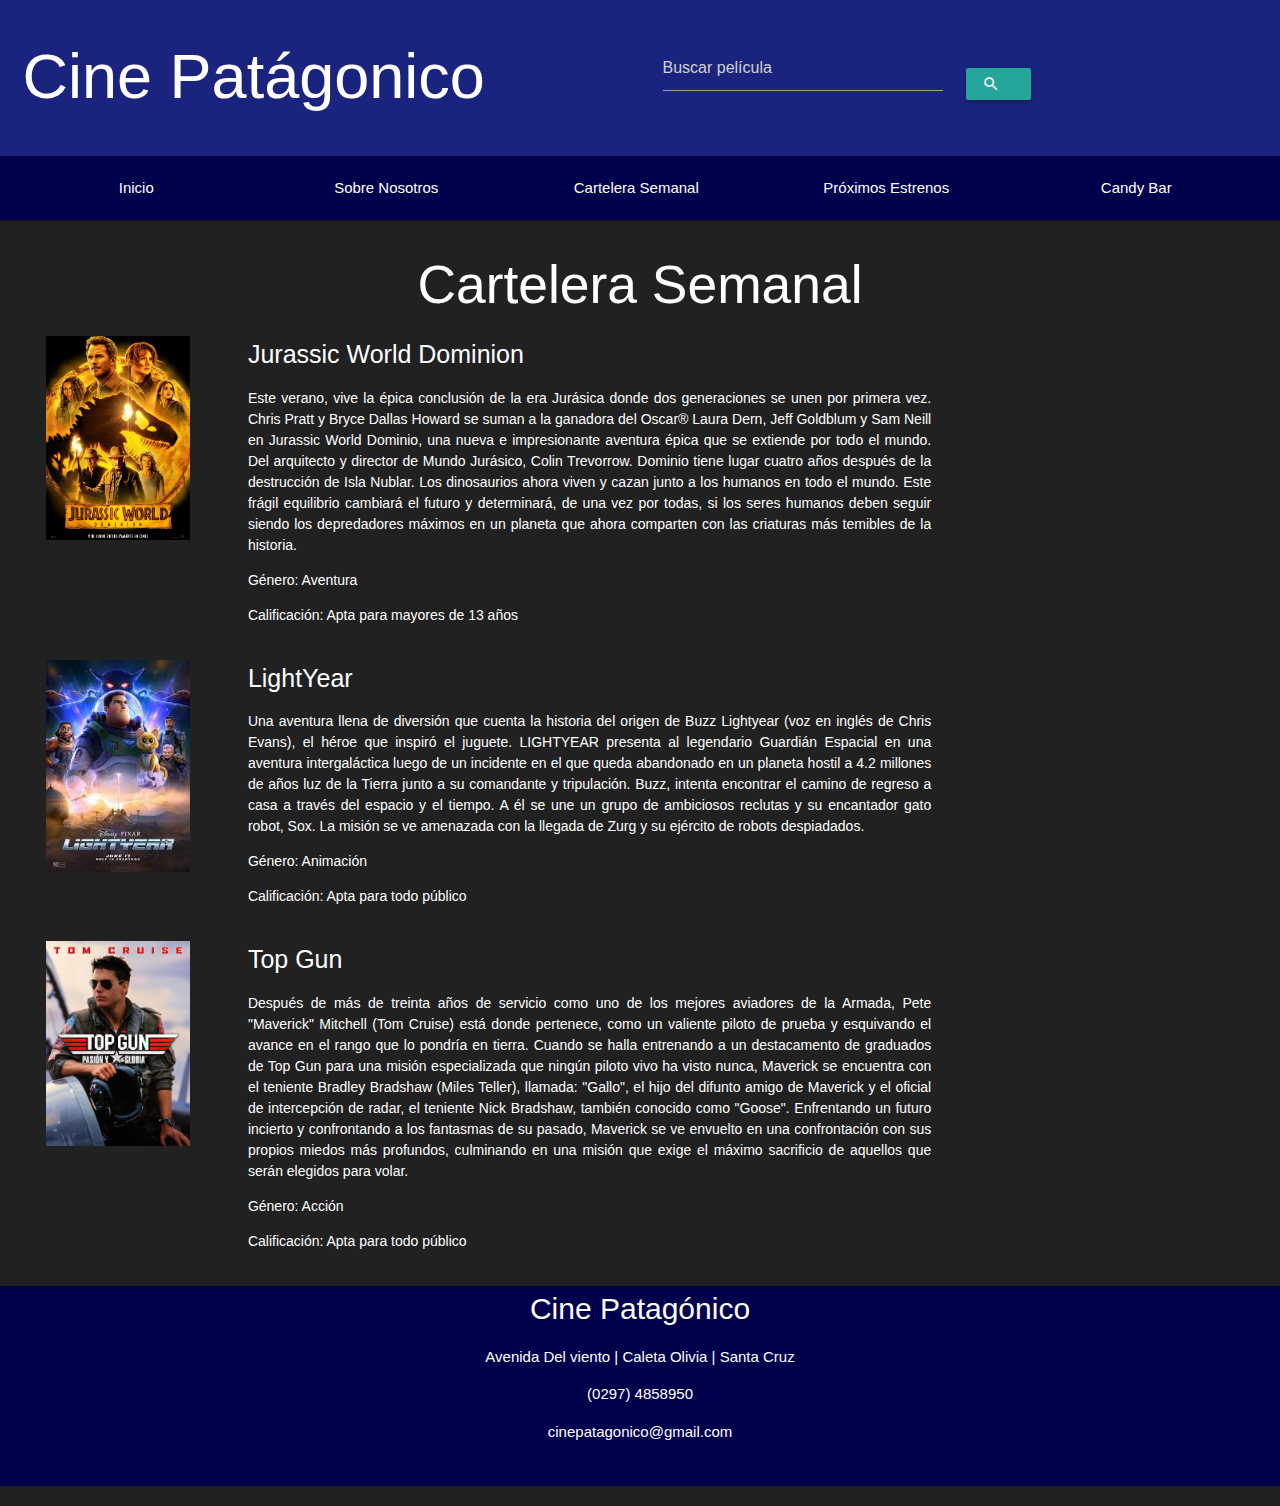
==== cartelera.html @ 40eb0343 "Add files via upload" ====
<!DOCTYPE html>
<html lang="en">
<head>
    <meta name="viewport" content="width=device-width, initial-scale=1.0, user-scalable=no, minimum-scale=1.0, maxim-scale=1.0">
    <link rel="stylesheet" type="text/css" href="css/estilos1.css">  
    <link href="https://fonts.googleapis.com/icon?family=Material+Icons" rel="stylesheet">
    <!-- Compiled and minified CSS -->
    <link rel="stylesheet" href="https://cdnjs.cloudflare.com/ajax/libs/materialize/1.0.0/css/materialize.min.css">

    <!-- Compiled and minified JavaScript -->
    <script src="https://cdnjs.cloudflare.com/ajax/libs/materialize/1.0.0/js/materialize.min.js"></script>
            
    <meta http-equiv="X-UA-Compatible" content="IE=edge">
    <meta name="viewport" content="width=device-width, initial-scale=1.0">
    <title>Cine Patágonico</title>
</head>
<body>
    <header>
   
        <div class="row">
           <div class="col l12 m12 s12">
               <div class="logo col l6  m6 s6">
                  <h1> Cine Patágonico</h1> 
               </div>

           <div class="buscador col l6  m6 s6">
               <br>
               <br>
               <div class=" formu col l6  m6 s6">
                  <input placeholder="Buscar película" id="fbuscarPelicula" type="text" class="validate">
                  
               </div>
               <div class=" boton col l6  m6 s6">
                   <br>
                  <a href="peliculas.html" class="waves-effect waves-light btn-small "><i class="material-icons left">search</i></a>
               </div>
               
          </div>
           
        </div>
      </div>
      <div class="row">
              <nav  class="menu col l12">
                  <ul >
                    <li> <a href="index.html">Inicio </a></li> 
                    <li> <a href="sobrenosotros.html"> Sobre Nosotros </a></li> 
                    <li> <a href="cartelera.html">Cartelera Semanal </a></li> 
                    <li> <a href="proxestrenos.html">Próximos Estrenos</a></li>
                    <li> <a href="candybar.html">Candy Bar </a></li>
                  </ul>
             </nav> 
          </div>
 </header>  
  <h2> Cartelera Semanal</h2>

  <div class="contenido">

<div class="carteleraSem">
     <div class="row ">
        <div class="col l2">
            <img src="img/jurasik.webp" href="jurassic.html">

        </div>
        <div class="col l7">
            <strong >Jurassic World Dominion</strong> 
           <p> Este verano, vive la épica conclusión de la era Jurásica donde dos generaciones se unen por primera vez. Chris Pratt y Bryce Dallas Howard se suman a la ganadora del Oscar® Laura Dern, Jeff Goldblum y Sam Neill en Jurassic World Dominio, una nueva e impresionante aventura épica que se extiende por todo el mundo. Del arquitecto y director de Mundo Jurásico, Colin Trevorrow. Dominio tiene lugar cuatro años después de la destrucción de Isla Nublar. Los dinosaurios ahora viven y cazan junto a los humanos en todo el mundo. Este frágil equilibrio cambiará el futuro y determinará, de una vez por todas, si los seres humanos deben seguir siendo los depredadores máximos en un planeta que ahora comparten con las criaturas más temibles de la historia.</p>
           <p>Género: Aventura</p> 
            <p>Calificación: Apta para mayores de 13 años</p>
        </div>
     </div>
     <div class="row">
        <div class="col l2">
            <img src="img/buzz2.jpg" href="buzz.html">
            

        </div>
         <div class="col l7">
            <strong> LightYear</strong> 
            <p>Una aventura llena de diversión que cuenta la historia del origen de Buzz Lightyear (voz en inglés de Chris Evans), el héroe que inspiró el juguete. LIGHTYEAR presenta al legendario Guardián Espacial en una aventura intergaláctica luego de un incidente en el que queda abandonado en un planeta hostil a 4.2 millones de años luz de la Tierra junto a su comandante y tripulación. Buzz, intenta encontrar el camino de regreso a casa a través del espacio y el tiempo. A él se une un grupo de ambiciosos reclutas y su encantador gato robot, Sox. La misión se ve amenazada con la llegada de Zurg y su ejército de robots despiadados.</p>
            <p>Género: Animación</p> 
            <p>Calificación: Apta para todo público</p>
         </div>
     </div>

     <div class="row">
        <div class="col l2">
            <img src="img/topgun.jpg" href="topgun.html">

        </div>
        <div class="col l7">
            <strong> Top Gun </strong> 
            <p> Después de más de treinta años de servicio como uno de los mejores aviadores de la Armada, Pete "Maverick" Mitchell (Tom Cruise) está donde pertenece, como un valiente piloto de prueba y esquivando el avance en el rango que lo pondría en tierra. Cuando se halla entrenando a un destacamento de graduados de Top Gun para una misión especializada que ningún piloto vivo ha visto nunca, Maverick se encuentra con el teniente Bradley Bradshaw (Miles Teller), llamada: "Gallo", el hijo del difunto amigo de Maverick y el oficial de intercepción de radar, el teniente Nick Bradshaw, también conocido como "Goose". Enfrentando un futuro incierto y confrontando a los fantasmas de su pasado, Maverick se ve envuelto en una confrontación con sus propios miedos más profundos, culminando en una misión que exige el máximo sacrificio de aquellos que serán elegidos para volar.</p>
            <p>Género: Acción</p> 
            <p>Calificación: Apta para todo público</p>

        </div>
    </div>
</div>
</div>









<div class="row">
    <div class=" col l12 piepagina">
        <div class="col l4 info  pull-l4 ">
           <strong>Cine Patagónico</strong> 
           <br>
           <p>Avenida Del viento | Caleta Olivia | Santa Cruz </p>
            <p>(0297) 4858950  </p>
           <p>cinepatagonico@gmail.com </p> 
        </div>
        
    </div>
   </div>
</body>
</html>
---- css/estilos1.css ----
header{
	width: 100%;
	height: 100%;
	left: 0;
	top: 0;
	background-color:#1a237e;
	
}

h1{
  color: white;
  font-size: 30px;
  font-family: Arial;
}
h2{
	color: white;
	font-size: 15px;
	font-family: Arial;
}


footer{
	height: 100%;
	width: 120px;
	
	left: 0;
	top: 0;
}




.logo{
	background-color: ;
	

}

body{
	background-color:#212121 ;
}

.buscador{
	background-color:;
	



}

.menu{
	background-color: #00004d;
;
	
}
.menu li{
	text-align: center;
	list-style: none;
	color: white;
	background-color: #00004d;
	transition: all 300ms;
	display: block;
	width: 250px;
	cursor: pointer;
}

.menu li:hover{
	background: #000066;
	
}

.boton{
	
}

.slider {
    width: 100%;
	height: 200%;
    margin: auto;
 
}

.slider ul{
    display: flex;
    padding: 0;
    width: 400%;


    animation: cambio 10s infinite alternate linear;
}

.slider li{
    width: 100%;
    list-style: none;
	height: 100%;
}

.slider img{
    width: 100%;

    height: calc( 400px + 3em);
}

@keyframes cambio{
    0% {margin-left: 0;}
    20% {margin-left: 0;}

    25% {margin-left: -100%;}
    45% {margin-left: -100%;}

    50% {margin-left: -200%;}
    70% {margin-left: -200%;}

    75% {margin-left: -300%;}
    100% {margin-left: -300%;}
}

h2{
	font-size: 5px;
	color: white;
	text-align: center;
}

.contenido p{
	color:white;
	font-family: Arial, Helvetica, sans-serif;
	font-size: 14px;
	text-align: justify;
}
.contenido{
	

	margin-left:35px;
	margin-right:35px;
	margin-top: 0px;
	margin-bottom: 0px;
}

#p{
	text-align:justify
}

.piepagina{
	background-color: #00004d;
	display: flex;
	width: 100%;
	height: 200px;

}
.info {
	
	text-align: center;
	color:white;
	
	
}
.info strong{
	font-size: 30px;

}

.slider h2{
	font-size: 30px;
	font-family:'Franklin Gothic Medium', 'Arial Narrow', Arial, sans-serif;
}

.combos img{
	width: 100%;
	height: 100%;
}

.combos img:hover{
	width: 103%;
	height: 103%;

	
}
.combos h2{
	font-size: 30px;
	font-family:'Franklin Gothic Medium', 'Arial Narrow', Arial, sans-serif;
}

.proxestrenos img{
	width: 100%;
}

.proxestrenos img:hover{
	width: 103%;
	height: 103%;

	
}
.proxestrenos h2{
	font-size: 30px;
	font-family:'Franklin Gothic Medium', 'Arial Narrow', Arial, sans-serif;
}

.carteleraSem
{
	color:white;
}

.carteleraSem img{
	width: 80%;
	height: 80%;

}
.carteleraSem strong{
	font-size: 25px;
}
.carteleraSem{
	text-align: justify;
}

.proxestrenos strong{
	font-size: 25px;
	color:white;

}

.jurassic img{
	width: 100%;
	height: 100%;
}

.topgun img{
	width: 100%;
	height: 100%;

}
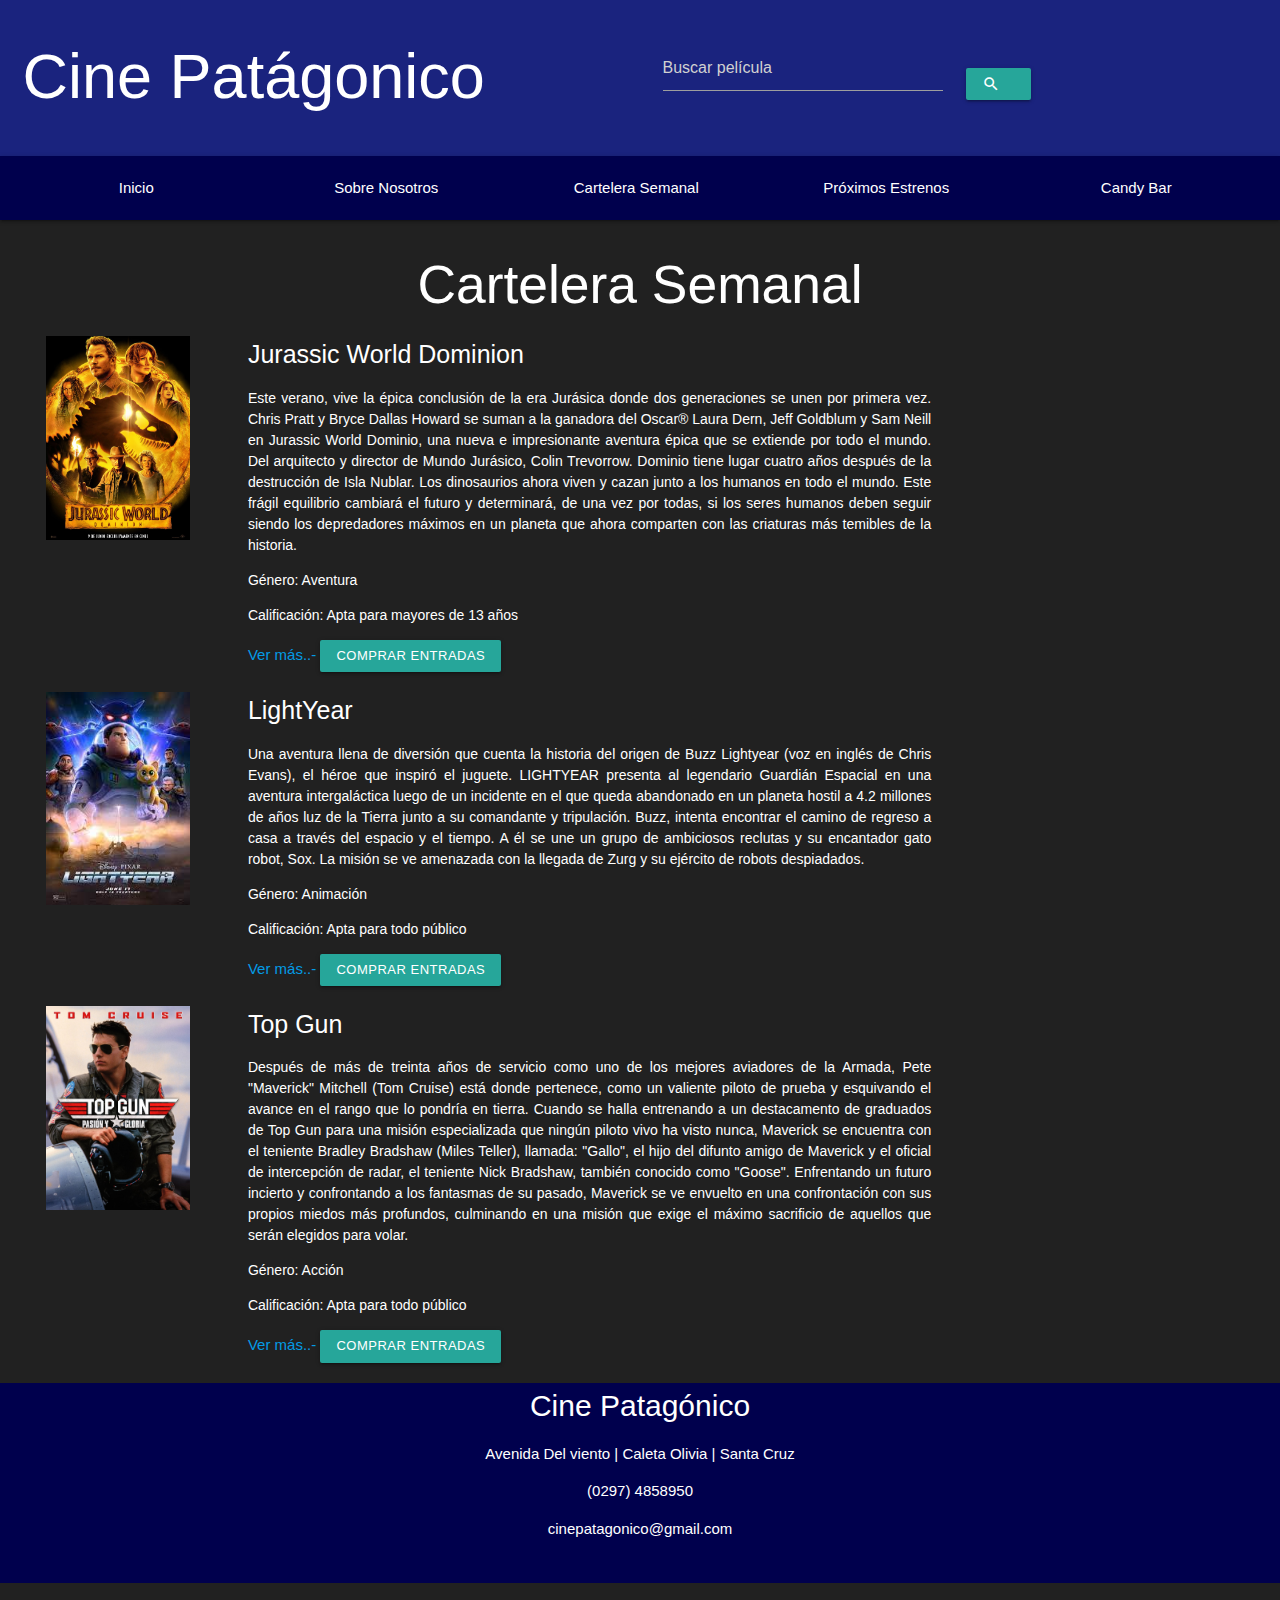
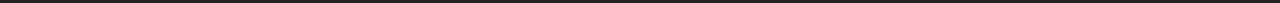
==== commit 42736c80: "Update cartelera.html" ====
--- a/cartelera.html
+++ b/cartelera.html
@@ -58,7 +58,7 @@
 <div class="carteleraSem">
      <div class="row ">
         <div class="col l2">
-            <img src="img/jurasik.webp" href="jurassic.html">
+            <img src="img/jurasik.webp" >
 
         </div>
         <div class="col l7">
@@ -66,6 +66,8 @@
            <p> Este verano, vive la épica conclusión de la era Jurásica donde dos generaciones se unen por primera vez. Chris Pratt y Bryce Dallas Howard se suman a la ganadora del Oscar® Laura Dern, Jeff Goldblum y Sam Neill en Jurassic World Dominio, una nueva e impresionante aventura épica que se extiende por todo el mundo. Del arquitecto y director de Mundo Jurásico, Colin Trevorrow. Dominio tiene lugar cuatro años después de la destrucción de Isla Nublar. Los dinosaurios ahora viven y cazan junto a los humanos en todo el mundo. Este frágil equilibrio cambiará el futuro y determinará, de una vez por todas, si los seres humanos deben seguir siendo los depredadores máximos en un planeta que ahora comparten con las criaturas más temibles de la historia.</p>
            <p>Género: Aventura</p> 
             <p>Calificación: Apta para mayores de 13 años</p>
+            <a href="jurassic.html">Ver más..-</a>
+            <a class="waves-effect waves-light btn-small" href="comprarentradas.html ">Comprar entradas</a>
         </div>
      </div>
      <div class="row">
@@ -79,6 +81,8 @@
             <p>Una aventura llena de diversión que cuenta la historia del origen de Buzz Lightyear (voz en inglés de Chris Evans), el héroe que inspiró el juguete. LIGHTYEAR presenta al legendario Guardián Espacial en una aventura intergaláctica luego de un incidente en el que queda abandonado en un planeta hostil a 4.2 millones de años luz de la Tierra junto a su comandante y tripulación. Buzz, intenta encontrar el camino de regreso a casa a través del espacio y el tiempo. A él se une un grupo de ambiciosos reclutas y su encantador gato robot, Sox. La misión se ve amenazada con la llegada de Zurg y su ejército de robots despiadados.</p>
             <p>Género: Animación</p> 
             <p>Calificación: Apta para todo público</p>
+            <a href="buzz.html">Ver más..-</a>
+            <a class="waves-effect waves-light btn-small" href="comprarentradas.html ">Comprar entradas</a>
          </div>
      </div>
 
@@ -92,6 +96,8 @@
             <p> Después de más de treinta años de servicio como uno de los mejores aviadores de la Armada, Pete "Maverick" Mitchell (Tom Cruise) está donde pertenece, como un valiente piloto de prueba y esquivando el avance en el rango que lo pondría en tierra. Cuando se halla entrenando a un destacamento de graduados de Top Gun para una misión especializada que ningún piloto vivo ha visto nunca, Maverick se encuentra con el teniente Bradley Bradshaw (Miles Teller), llamada: "Gallo", el hijo del difunto amigo de Maverick y el oficial de intercepción de radar, el teniente Nick Bradshaw, también conocido como "Goose". Enfrentando un futuro incierto y confrontando a los fantasmas de su pasado, Maverick se ve envuelto en una confrontación con sus propios miedos más profundos, culminando en una misión que exige el máximo sacrificio de aquellos que serán elegidos para volar.</p>
             <p>Género: Acción</p> 
             <p>Calificación: Apta para todo público</p>
+            <a href="topgun.html">Ver más..-</a>
+            <a class="waves-effect waves-light btn-small" href="comprarentradas.html ">Comprar entradas</a>
 
         </div>
     </div>
@@ -119,4 +125,4 @@
     </div>
    </div>
 </body>
-</html>+</html>
